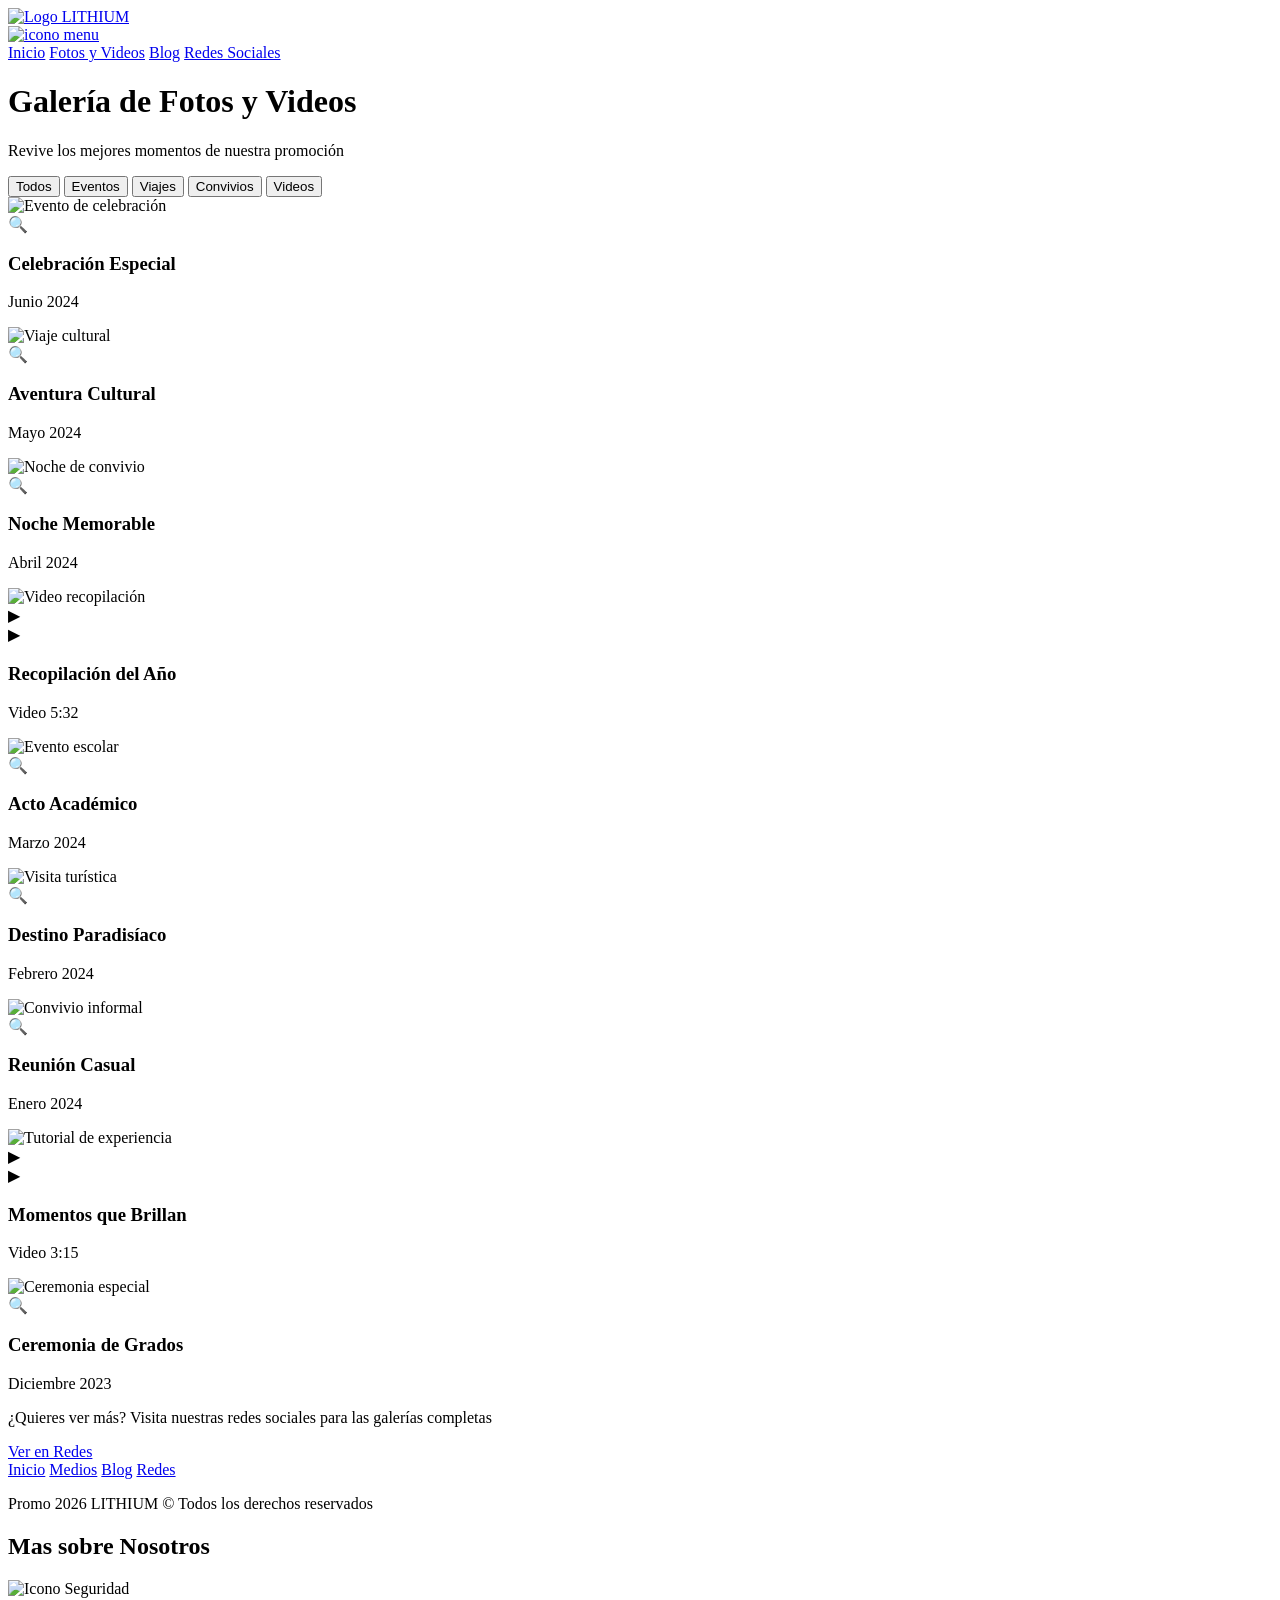
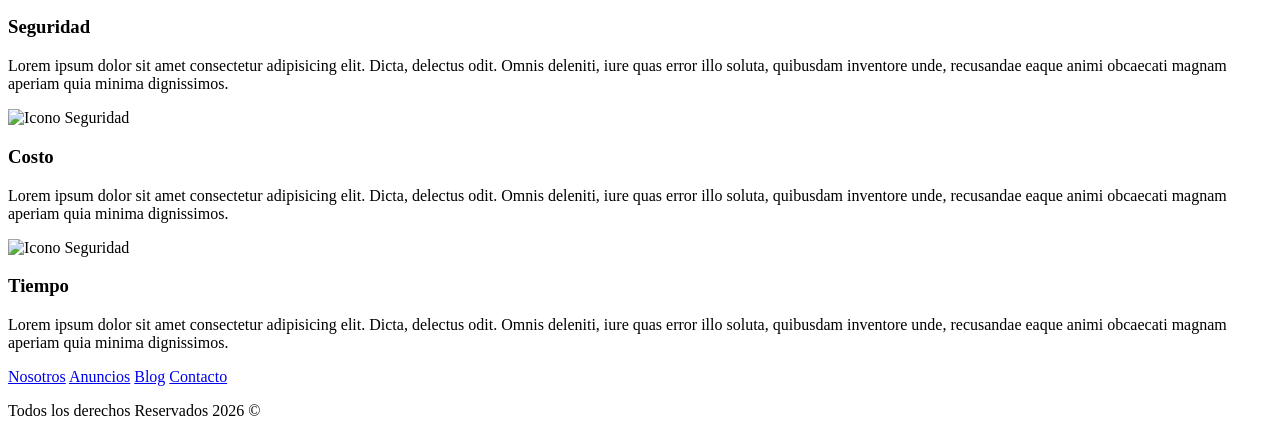
==== medios.html @ 6edb8030 "Add files via upload" ====
<!DOCTYPE html>
<html lang="es">
<head>
    <meta charset="UTF-8">
    <meta name="viewport" content="width=device-width, initial-scale=1.0">
    <title>Fotos y Videos - Galería</title>
    <link href="https://fonts.googleapis.com/css2?family=Playfair+Display:wght@700;900&family=Lato:wght@300;400;700&display=swap" rel="stylesheet">
    <link rel="stylesheet" href="css/style.css">
</head>
<body>
    <header class="site-header">
        <div class="contenedor contenedor-header">
            <div class="barra">
                <a href="index.html">
                    <img src="img/logo_lithium.svg" alt="Logo LITHIUM">
                </a>
                <div class="mobile-menu">
                    <a href="#navegacion">
                        <img src="img/barras.svg" alt="icono menu">
                    </a>
                </div>
                <nav id="navegacion" class="navegacion">
                    <a href="index.html">Inicio</a>
                    <a href="medios.html">Fotos y Videos</a>
                    <a href="blog.html">Blog</a>
                    <a href="redes.html">Redes Sociales</a>
                </nav>
            </div>
        </div>
    </header>

    <main class="contenedor seccion">
        <h1 class="titulo-vintage centrar-texto">Galería de Fotos y Videos</h1>
        <p class="subtitulo-vintage centrar-texto">Revive los mejores momentos de nuestra promoción</p>

        <!-- Filtros -->
        <div class="filtros-galeria">
            <button class="filtro-btn activo" data-filter="todos">Todos</button>
            <button class="filtro-btn" data-filter="eventos">Eventos</button>
            <button class="filtro-btn" data-filter="viajes">Viajes</button>
            <button class="filtro-btn" data-filter="convivios">Convivios</button>
            <button class="filtro-btn" data-filter="videos">Videos</button>
        </div>

        <!-- Galería Masonry -->
        <div class="galeria-masonry">
            <!-- Item 1 -->
            <div class="item-galeria todos eventos">
                <div class="imagen-galeria">
                    <img src="img/dia_de_la_mujer_grupal.jpg" alt="Evento de celebración">
                    <div class="overlay-galeria">
                        <span class="icono-lupa">🔍</span>
                    </div>
                </div>
                <div class="info-galeria">
                    <h3>Celebración Especial</h3>
                    <p class="fecha-galeria">Junio 2024</p>
                </div>
            </div>

            <!-- Item 2 -->
            <div class="item-galeria todos viajes">
                <div class="imagen-galeria">
                    <img src="img/dia_de_la_mujer_grupal.jpg" alt="Viaje cultural">
                    <div class="overlay-galeria">
                        <span class="icono-lupa">🔍</span>
                    </div>
                </div>
                <div class="info-galeria">
                    <h3>Aventura Cultural</h3>
                    <p class="fecha-galeria">Mayo 2024</p>
                </div>
            </div>

            <!-- Item 3 -->
            <div class="item-galeria todos convivios">
                <div class="imagen-galeria">
                    <img src="img/dia_de_la_mujer_grupal.jpg" alt="Noche de convivio">
                    <div class="overlay-galeria">
                        <span class="icono-lupa">🔍</span>
                    </div>
                </div>
                <div class="info-galeria">
                    <h3>Noche Memorable</h3>
                    <p class="fecha-galeria">Abril 2024</p>
                </div>
            </div>

            <!-- Item 4 -->
            <div class="item-galeria todos videos">
                <div class="imagen-galeria video-galeria">
                    <img src="img/dia_de_la_mujer_grupal.jpg" alt="Video recopilación">
                    <div class="play-button">▶</div>
                    <div class="overlay-galeria">
                        <span class="icono-lupa">▶</span>
                    </div>
                </div>
                <div class="info-galeria">
                    <h3>Recopilación del Año</h3>
                    <p class="fecha-galeria">Video 5:32</p>
                </div>
            </div>

            <!-- Item 5 -->
            <div class="item-galeria todos eventos">
                <div class="imagen-galeria">
                    <img src="img/dia_de_la_mujer_grupal.jpg" alt="Evento escolar">
                    <div class="overlay-galeria">
                        <span class="icono-lupa">🔍</span>
                    </div>
                </div>
                <div class="info-galeria">
                    <h3>Acto Académico</h3>
                    <p class="fecha-galeria">Marzo 2024</p>
                </div>
            </div>

            <!-- Item 6 -->
            <div class="item-galeria todos viajes">
                <div class="imagen-galeria">
                    <img src="img/dia_de_la_mujer_grupal.jpg" alt="Visita turística">
                    <div class="overlay-galeria">
                        <span class="icono-lupa">🔍</span>
                    </div>
                </div>
                <div class="info-galeria">
                    <h3>Destino Paradisíaco</h3>
                    <p class="fecha-galeria">Febrero 2024</p>
                </div>
            </div>

            <!-- Item 7 -->
            <div class="item-galeria todos convivios">
                <div class="imagen-galeria">
                    <img src="img/dia_de_la_mujer_grupal.jpg" alt="Convivio informal">
                    <div class="overlay-galeria">
                        <span class="icono-lupa">🔍</span>
                    </div>
                </div>
                <div class="info-galeria">
                    <h3>Reunión Casual</h3>
                    <p class="fecha-galeria">Enero 2024</p>
                </div>
            </div>

            <!-- Item 8 -->
            <div class="item-galeria todos videos">
                <div class="imagen-galeria video-galeria">
                    <img src="img/dia_de_la_mujer_grupal.jpg" alt="Tutorial de experiencia">
                    <div class="play-button">▶</div>
                    <div class="overlay-galeria">
                        <span class="icono-lupa">▶</span>
                    </div>
                </div>
                <div class="info-galeria">
                    <h3>Momentos que Brillan</h3>
                    <p class="fecha-galeria">Video 3:15</p>
                </div>
            </div>

            <!-- Item 9 -->
            <div class="item-galeria todos eventos">
                <div class="imagen-galeria">
                    <img src="img/dia_de_la_mujer_grupal.jpg" alt="Ceremonia especial">
                    <div class="overlay-galeria">
                        <span class="icono-lupa">🔍</span>
                    </div>
                </div>
                <div class="info-galeria">
                    <h3>Ceremonia de Grados</h3>
                    <p class="fecha-galeria">Diciembre 2023</p>
                </div>
            </div>
        </div>

        <div class="seccion-mas-contenido">
            <p>¿Quieres ver más? Visita nuestras redes sociales para las galerías completas</p>
            <a href="redes.html" class="boton boton-amarillo">Ver en Redes</a>
        </div>
    </main>

    <footer class="site-footer seccion">
        <div class="contenedor contenedor-footer">
            <nav class="navegacion">
                <a href="index.html">Inicio</a>
                <a href="medios.html">Medios</a>
                <a href="blog.html">Blog</a>
                <a href="redes.html">Redes</a>
            </nav>
            <p class="copyrigth">
                Promo 2026 LITHIUM © Todos los derechos reservados
            </p>
        </div>
    </footer>

</body>

</html>
        <h2 class="fw-300 centrar-texto">Mas sobre Nosotros</h2>
        <div class="icono-nosotros">

            <div class="icono">
                <img src="img/icono1.svg" alt="Icono Seguridad">
                    <h3>Seguridad</h3>
                <p>Lorem ipsum dolor sit amet consectetur adipisicing elit. Dicta, delectus odit. Omnis deleniti, iure quas error illo soluta, quibusdam inventore unde, recusandae eaque animi obcaecati magnam aperiam quia minima dignissimos.</p>
            </div>
            <div class="icono">
                <img src="img/icono2.svg" alt="Icono Seguridad">
                    <h3>Costo</h3>
                <p>Lorem ipsum dolor sit amet consectetur adipisicing elit. Dicta, delectus odit. Omnis deleniti, iure quas error illo soluta, quibusdam inventore unde, recusandae eaque animi obcaecati magnam aperiam quia minima dignissimos.</p>
            </div>
            <div class="icono">
                <img src="img/icono3.svg" alt="Icono Seguridad">
                    <h3>Tiempo</h3>
                <p>Lorem ipsum dolor sit amet consectetur adipisicing elit. Dicta, delectus odit. Omnis deleniti, iure quas error illo soluta, quibusdam inventore unde, recusandae eaque animi obcaecati magnam aperiam quia minima dignissimos.</p>
            </div>
        </div>
    </section>
    </main>

    <footer class="site-footer seccion">
        <div class="contenedor contenedor-footer">
            <nav class="navegacion">
                <a href="nosotros.html">Nosotros</a>
                <a href="anuncios.html">Anuncios</a>
                <a href="blog.html">Blog</a>
                <a href="contacto.html">Contacto</a>
            </nav>
            <p class="copyrigth">Todos los derechos Reservados 2026 &copy;</p>
        </div>
    </footer>
</body>
</html>
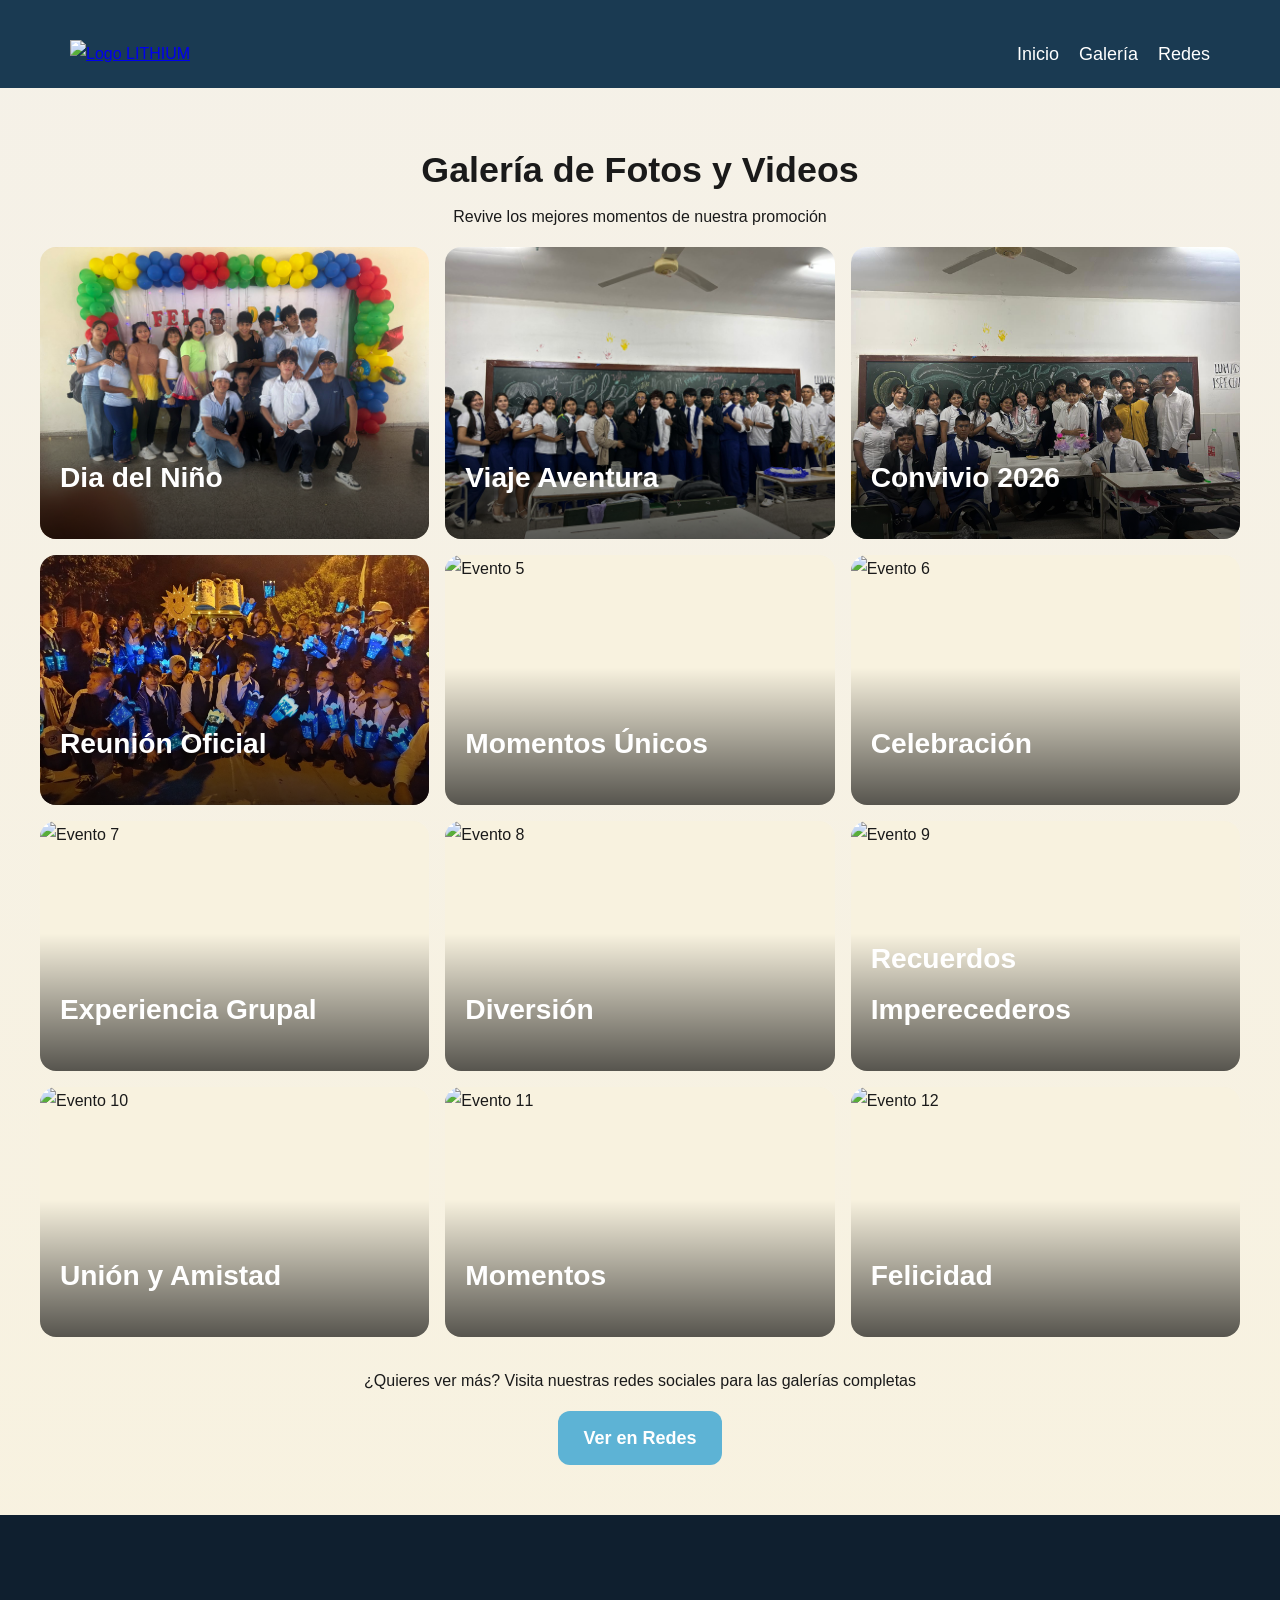
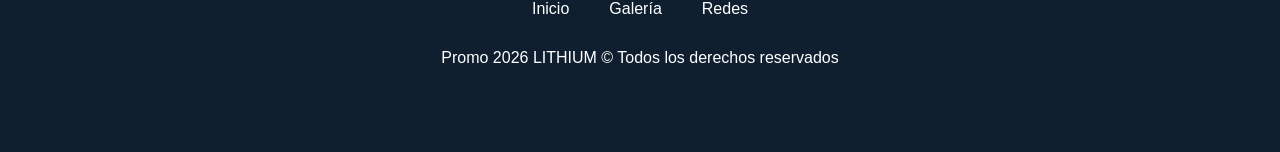
==== commit 35faa167: "clase de jueves" ====
--- a/medios.html
+++ b/medios.html
@@ -21,9 +21,8 @@
                 </div>
                 <nav id="navegacion" class="navegacion">
                     <a href="index.html">Inicio</a>
-                    <a href="medios.html">Fotos y Videos</a>
-                    <a href="blog.html">Blog</a>
-                    <a href="redes.html">Redes Sociales</a>
+                    <a href="medios.html">Galería</a>
+                    <a href="redes.html">Redes</a>
                 </nav>
             </div>
         </div>
@@ -33,145 +32,156 @@
         <h1 class="titulo-vintage centrar-texto">Galería de Fotos y Videos</h1>
         <p class="subtitulo-vintage centrar-texto">Revive los mejores momentos de nuestra promoción</p>
 
-        <!-- Filtros -->
-        <div class="filtros-galeria">
-            <button class="filtro-btn activo" data-filter="todos">Todos</button>
-            <button class="filtro-btn" data-filter="eventos">Eventos</button>
-            <button class="filtro-btn" data-filter="viajes">Viajes</button>
-            <button class="filtro-btn" data-filter="convivios">Convivios</button>
-            <button class="filtro-btn" data-filter="videos">Videos</button>
-        </div>
-
-        <!-- Galería Masonry -->
-        <div class="galeria-masonry">
-            <!-- Item 1 -->
-            <div class="item-galeria todos eventos">
-                <div class="imagen-galeria">
-                    <img src="img/dia_de_la_mujer_grupal.jpg" alt="Evento de celebración">
-                    <div class="overlay-galeria">
-                        <span class="icono-lupa">🔍</span>
-                    </div>
-                </div>
-                <div class="info-galeria">
-                    <h3>Celebración Especial</h3>
-                    <p class="fecha-galeria">Junio 2024</p>
-                </div>
-            </div>
-
-            <!-- Item 2 -->
-            <div class="item-galeria todos viajes">
-                <div class="imagen-galeria">
-                    <img src="img/dia_de_la_mujer_grupal.jpg" alt="Viaje cultural">
-                    <div class="overlay-galeria">
-                        <span class="icono-lupa">🔍</span>
-                    </div>
-                </div>
-                <div class="info-galeria">
-                    <h3>Aventura Cultural</h3>
-                    <p class="fecha-galeria">Mayo 2024</p>
-                </div>
-            </div>
-
-            <!-- Item 3 -->
-            <div class="item-galeria todos convivios">
-                <div class="imagen-galeria">
-                    <img src="img/dia_de_la_mujer_grupal.jpg" alt="Noche de convivio">
-                    <div class="overlay-galeria">
-                        <span class="icono-lupa">🔍</span>
-                    </div>
-                </div>
-                <div class="info-galeria">
-                    <h3>Noche Memorable</h3>
-                    <p class="fecha-galeria">Abril 2024</p>
-                </div>
-            </div>
-
-            <!-- Item 4 -->
-            <div class="item-galeria todos videos">
-                <div class="imagen-galeria video-galeria">
-                    <img src="img/dia_de_la_mujer_grupal.jpg" alt="Video recopilación">
-                    <div class="play-button">▶</div>
-                    <div class="overlay-galeria">
-                        <span class="icono-lupa">▶</span>
-                    </div>
-                </div>
-                <div class="info-galeria">
-                    <h3>Recopilación del Año</h3>
-                    <p class="fecha-galeria">Video 5:32</p>
-                </div>
-            </div>
-
-            <!-- Item 5 -->
-            <div class="item-galeria todos eventos">
-                <div class="imagen-galeria">
-                    <img src="img/dia_de_la_mujer_grupal.jpg" alt="Evento escolar">
-                    <div class="overlay-galeria">
-                        <span class="icono-lupa">🔍</span>
-                    </div>
-                </div>
-                <div class="info-galeria">
-                    <h3>Acto Académico</h3>
-                    <p class="fecha-galeria">Marzo 2024</p>
-                </div>
-            </div>
-
-            <!-- Item 6 -->
-            <div class="item-galeria todos viajes">
-                <div class="imagen-galeria">
-                    <img src="img/dia_de_la_mujer_grupal.jpg" alt="Visita turística">
-                    <div class="overlay-galeria">
-                        <span class="icono-lupa">🔍</span>
-                    </div>
-                </div>
-                <div class="info-galeria">
-                    <h3>Destino Paradisíaco</h3>
-                    <p class="fecha-galeria">Febrero 2024</p>
-                </div>
-            </div>
-
-            <!-- Item 7 -->
-            <div class="item-galeria todos convivios">
-                <div class="imagen-galeria">
-                    <img src="img/dia_de_la_mujer_grupal.jpg" alt="Convivio informal">
-                    <div class="overlay-galeria">
-                        <span class="icono-lupa">🔍</span>
-                    </div>
-                </div>
-                <div class="info-galeria">
-                    <h3>Reunión Casual</h3>
-                    <p class="fecha-galeria">Enero 2024</p>
-                </div>
-            </div>
-
-            <!-- Item 8 -->
-            <div class="item-galeria todos videos">
-                <div class="imagen-galeria video-galeria">
-                    <img src="img/dia_de_la_mujer_grupal.jpg" alt="Tutorial de experiencia">
-                    <div class="play-button">▶</div>
-                    <div class="overlay-galeria">
-                        <span class="icono-lupa">▶</span>
-                    </div>
-                </div>
-                <div class="info-galeria">
-                    <h3>Momentos que Brillan</h3>
-                    <p class="fecha-galeria">Video 3:15</p>
-                </div>
-            </div>
-
-            <!-- Item 9 -->
-            <div class="item-galeria todos eventos">
-                <div class="imagen-galeria">
-                    <img src="img/dia_de_la_mujer_grupal.jpg" alt="Ceremonia especial">
-                    <div class="overlay-galeria">
-                        <span class="icono-lupa">🔍</span>
-                    </div>
-                </div>
-                <div class="info-galeria">
-                    <h3>Ceremonia de Grados</h3>
-                    <p class="fecha-galeria">Diciembre 2023</p>
-                </div>
-            </div>
-        </div>
+        <!-- Galería -->
+        <div class="galeria-grid">
+            <!-- Fila 1 -->
+            <div class="galeria-item item-grande">
+                <img src="img/1.jpg" alt="Evento 1">
+                <div class="galeria-overlay">
+                    <h3>Dia del Niño</h3>
+                </div>
+            </div>
+            <div class="galeria-item">
+                <img src="img/2.jpg" alt="Evento 2">
+                <div class="galeria-overlay">
+                    <h3>Viaje Aventura</h3>
+                </div>
+            </div>
+            <div class="galeria-item">
+                <img src="img/10.jpg" alt="Evento 3">
+                <div class="galeria-overlay">
+                    <h3>Convivio 2026</h3>
+                </div>
+            </div>
+
+            <!-- Fila 2 -->
+            <div class="galeria-item">
+                <img src="img/4.jpg" alt="Evento 4">
+                <div class="galeria-overlay">
+                    <h3>Reunión Oficial</h3>
+                </div>
+            </div>
+            <div class="galeria-item item-grande">
+                <img src="img/dia_de_la_mujer_grupal.jpg" alt="Evento 5">
+                <div class="galeria-overlay">
+                    <h3>Momentos Únicos</h3>
+                </div>
+            </div>
+            <div class="galeria-item">
+                <img src="img/dia_de_la_mujer_grupal.jpg" alt="Evento 6">
+                <div class="galeria-overlay">
+                    <h3>Celebración</h3>
+                </div>
+            </div>
+
+            <!-- Fila 3 -->
+            <div class="galeria-item">
+                <img src="img/dia_de_la_mujer_grupal.jpg" alt="Evento 7">
+                <div class="galeria-overlay">
+                    <h3>Experiencia Grupal</h3>
+                </div>
+            </div>
+            <div class="galeria-item">
+                <img src="img/dia_de_la_mujer_grupal.jpg" alt="Evento 8">
+                <div class="galeria-overlay">
+                    <h3>Diversión</h3>
+                </div>
+            </div>
+            <div class="galeria-item item-grande">
+                <img src="img/dia_de_la_mujer_grupal.jpg" alt="Evento 9">
+                <div class="galeria-overlay">
+                    <h3>Recuerdos Imperecederos</h3>
+                </div>
+            </div>
+
+            <!-- Fila 4 -->
+            <div class="galeria-item item-grande">
+                <img src="img/dia_de_la_mujer_grupal.jpg" alt="Evento 10">
+                <div class="galeria-overlay">
+                    <h3>Unión y Amistad</h3>
+                </div>
+            </div>
+            <div class="galeria-item">
+                <img src="img/dia_de_la_mujer_grupal.jpg" alt="Evento 11">
+                <div class="galeria-overlay">
+                    <h3>Momentos</h3>
+                </div>
+            </div>
+            <div class="galeria-item">
+                <img src="img/dia_de_la_mujer_grupal.jpg" alt="Evento 12">
+                <div class="galeria-overlay">
+                    <h3>Felicidad</h3>
+                </div>
+            </div>
+        </div>
+        <!-- Lightbox Modal -->
+        <div id="lightbox" class="lightbox" aria-hidden="true">
+            <button class="lightbox-close" aria-label="Cerrar">×</button>
+            <button class="lightbox-prev" aria-label="Anterior">‹</button>
+            <div class="lightbox-content">
+                <img src="" alt="" class="lightbox-img">
+                <div class="lightbox-caption"></div>
+            </div>
+            <button class="lightbox-next" aria-label="Siguiente">›</button>
+        </div>
+
+        <script>
+            (function(){
+                const items = document.querySelectorAll('.galeria-item');
+                const lightbox = document.getElementById('lightbox');
+                const lbImg = lightbox.querySelector('.lightbox-img');
+                const lbCaption = lightbox.querySelector('.lightbox-caption');
+                const btnClose = lightbox.querySelector('.lightbox-close');
+                const btnNext = lightbox.querySelector('.lightbox-next');
+                const btnPrev = lightbox.querySelector('.lightbox-prev');
+                let currentIndex = 0;
+
+                function openLightbox(index){
+                    const item = items[index];
+                    const img = item.querySelector('img');
+                    const captionEl = item.querySelector('.galeria-overlay h3');
+                    lbImg.src = img.src;
+                    lbImg.alt = img.alt || '';
+                    lbCaption.textContent = captionEl ? captionEl.textContent : '';
+                    lightbox.classList.add('open');
+                    lightbox.setAttribute('aria-hidden','false');
+                    currentIndex = index;
+                }
+
+                function closeLightbox(){
+                    lightbox.classList.remove('open');
+                    lightbox.setAttribute('aria-hidden','true');
+                }
+
+                function showNext(){
+                    openLightbox((currentIndex + 1) % items.length);
+                }
+
+                function showPrev(){
+                    openLightbox((currentIndex - 1 + items.length) % items.length);
+                }
+
+                items.forEach((it, i) => {
+                    it.addEventListener('click', () => openLightbox(i));
+                });
+
+                btnClose.addEventListener('click', closeLightbox);
+                btnNext.addEventListener('click', showNext);
+                btnPrev.addEventListener('click', showPrev);
+
+                lightbox.addEventListener('click', (e) => {
+                    if (e.target === lightbox) closeLightbox();
+                });
+
+                document.addEventListener('keydown', (e) => {
+                    if (lightbox.classList.contains('open')){
+                        if (e.key === 'Escape') closeLightbox();
+                        if (e.key === 'ArrowRight') showNext();
+                        if (e.key === 'ArrowLeft') showPrev();
+                    }
+                });
+            })();
+        </script>
 
         <div class="seccion-mas-contenido">
             <p>¿Quieres ver más? Visita nuestras redes sociales para las galerías completas</p>
@@ -183,8 +193,7 @@
         <div class="contenedor contenedor-footer">
             <nav class="navegacion">
                 <a href="index.html">Inicio</a>
-                <a href="medios.html">Medios</a>
-                <a href="blog.html">Blog</a>
+                <a href="medios.html">Galería</a>
                 <a href="redes.html">Redes</a>
             </nav>
             <p class="copyrigth">
@@ -192,42 +201,5 @@
             </p>
         </div>
     </footer>
-
-</body>
-
-</html>
-        <h2 class="fw-300 centrar-texto">Mas sobre Nosotros</h2>
-        <div class="icono-nosotros">
-
-            <div class="icono">
-                <img src="img/icono1.svg" alt="Icono Seguridad">
-                    <h3>Seguridad</h3>
-                <p>Lorem ipsum dolor sit amet consectetur adipisicing elit. Dicta, delectus odit. Omnis deleniti, iure quas error illo soluta, quibusdam inventore unde, recusandae eaque animi obcaecati magnam aperiam quia minima dignissimos.</p>
-            </div>
-            <div class="icono">
-                <img src="img/icono2.svg" alt="Icono Seguridad">
-                    <h3>Costo</h3>
-                <p>Lorem ipsum dolor sit amet consectetur adipisicing elit. Dicta, delectus odit. Omnis deleniti, iure quas error illo soluta, quibusdam inventore unde, recusandae eaque animi obcaecati magnam aperiam quia minima dignissimos.</p>
-            </div>
-            <div class="icono">
-                <img src="img/icono3.svg" alt="Icono Seguridad">
-                    <h3>Tiempo</h3>
-                <p>Lorem ipsum dolor sit amet consectetur adipisicing elit. Dicta, delectus odit. Omnis deleniti, iure quas error illo soluta, quibusdam inventore unde, recusandae eaque animi obcaecati magnam aperiam quia minima dignissimos.</p>
-            </div>
-        </div>
-    </section>
-    </main>
-
-    <footer class="site-footer seccion">
-        <div class="contenedor contenedor-footer">
-            <nav class="navegacion">
-                <a href="nosotros.html">Nosotros</a>
-                <a href="anuncios.html">Anuncios</a>
-                <a href="blog.html">Blog</a>
-                <a href="contacto.html">Contacto</a>
-            </nav>
-            <p class="copyrigth">Todos los derechos Reservados 2026 &copy;</p>
-        </div>
-    </footer>
 </body>
 </html>
--- a/css/style.css
+++ b/css/style.css
@@ -0,0 +1,424 @@
+﻿html {
+    box-sizing: border-box;
+    font-size: 62.5%;
+    scroll-behavior: smooth;
+}
+
+*, *::before, *::after {
+    box-sizing: inherit;
+}
+
+body {
+    margin: 0;
+    font-family: 'Lato', sans-serif;
+    font-size: 1.6rem;
+    line-height: 1.8;
+    color: #1a1a1a;
+    background: linear-gradient(180deg, #f5f1e8 0%, #f8f2df 100%);
+}
+
+img {
+    display: block;
+    max-width: 100%;
+}
+
+.contenedor {
+    width: min(95%, 120rem);
+    margin: 0 auto;
+}
+
+h1, h2, h3, h4 {
+    margin: 0;
+}
+
+h1 {
+    font-size: clamp(3.2rem, 2.8vw, 4.4rem);
+}
+
+h2 {
+    font-size: clamp(2.8rem, 2.6vw, 3.4rem);
+}
+
+h2::after {
+    content: '';
+    display: block;
+    width: 12rem;
+    height: 4px;
+    background: linear-gradient(90deg, #5db3d5, transparent);
+    margin: 1rem auto 0;
+}
+
+h3 {
+    font-size: clamp(2.4rem, 2.2vw, 3rem);
+    margin-bottom: 1.5rem;
+}
+
+p {
+    margin: 0 0 1.5rem;
+}
+
+.seccion {
+    padding: 5rem 0;
+}
+
+.fw-300 {
+    font-weight: 300;
+}
+
+.centrar-texto {
+    text-align: center;
+}
+
+.boton {
+    display: inline-flex;
+    align-items: center;
+    justify-content: center;
+    border-radius: 1.2rem;
+    padding: 1rem 2.4rem;
+    font-size: 1.8rem;
+    font-weight: 700;
+    text-decoration: none;
+    color: #ffffff;
+    background: #1a3a52;
+    border: 1px solid transparent;
+    transition: transform 0.2s ease, background 0.2s ease;
+}
+
+.boton:hover {
+    transform: translateY(-1px);
+    background: #0f1f2f;
+}
+
+.boton-amarillo {
+    background: #5db3d5;
+}
+
+.site-header {
+    background: #1a3a52;
+    padding: 1.8rem 0;
+    position: relative;
+    z-index: 10;
+}
+
+.site-header.inicio {
+    position: relative;
+    min-height: 60rem;
+    display: flex;
+    align-items: center;
+    justify-content: center;
+    overflow: hidden;
+}
+
+.carrusel-fondo {
+    position: absolute;
+    inset: 0;
+    z-index: 1;
+}
+
+.slide-carrusel {
+    position: absolute;
+    inset: 0;
+    background-size: cover;
+    background-position: center;
+    opacity: 0;
+    transition: opacity 1s ease-in-out;
+}
+
+.slide-carrusel.active {
+    opacity: 1;
+}
+
+.carrusel-overlay {
+    position: absolute;
+    inset: 0;
+    background: linear-gradient(135deg, rgba(26, 58, 82, 0.75), rgba(15, 31, 47, 0.75));
+    z-index: 2;
+}
+
+.contenedor-header {
+    position: relative;
+    z-index: 3;
+    min-height: 100%;
+    display: flex;
+    flex-direction: column;
+    justify-content: space-between;
+    text-align: center;
+    padding: 0 1.5rem;
+}
+
+.barra {
+    display: flex;
+    align-items: center;
+    justify-content: space-between;
+    gap: 1.5rem;
+    padding-top: 2rem;
+}
+
+.barra img {
+    max-height: 5rem;
+}
+
+.navegacion {
+    display: none;
+}
+
+.navegacion a {
+    color: #ffffff;
+    text-decoration: none;
+    font-size: 1.8rem;
+    margin-right: 2rem;
+}
+
+.navegacion a:last-child {
+    margin-right: 0;
+}
+
+.mobile-menu img {
+    width: 3rem;
+}
+
+.hero-texto {
+    max-width: 70rem;
+    margin: auto;
+    color: #ffffff;
+    padding: 8rem 0 4rem;
+}
+
+.hero-texto h1 {
+    text-transform: uppercase;
+    letter-spacing: 1px;
+    text-shadow: 0 2px 10px rgba(0, 0, 0, 0.35);
+}
+
+.hero-texto p {
+    font-size: 1.9rem;
+    margin-bottom: 2rem;
+}
+
+.contenedor-imagenes {
+    display: grid;
+    gap: 1rem;
+    grid-template-columns: repeat(auto-fit, minmax(16rem, 1fr));
+    margin-top: 3rem;
+}
+
+.contenedor-imagenes div {
+    overflow: hidden;
+    border-radius: 1.6rem;
+    min-height: 22rem;
+}
+
+.contenedor-imagenes img {
+    width: 100%;
+    height: 100%;
+    object-fit: cover;
+    transition: transform 0.3s ease;
+}
+
+.contenedor-imagenes img:hover {
+    transform: scale(1.03);
+}
+
+.galeria-grid {
+    display: grid;
+    gap: 1.6rem;
+    grid-template-columns: repeat(auto-fit, minmax(22rem, 1fr));
+}
+
+.galeria-item {
+    position: relative;
+    overflow: hidden;
+    border-radius: 1.6rem;
+    min-height: 25rem;
+    cursor: pointer;
+    background: #f8f2df;
+}
+
+.galeria-item img {
+    width: 100%;
+    height: 100%;
+    object-fit: cover;
+    transition: transform 0.3s ease;
+}
+
+.galeria-item:hover img {
+    transform: scale(1.05);
+}
+
+.galeria-overlay {
+    position: absolute;
+    inset: 0;
+    display: flex;
+    align-items: flex-end;
+    padding: 2rem;
+    background: linear-gradient(180deg, transparent 45%, rgba(0, 0, 0, 0.65) 100%);
+    color: #ffffff;
+}
+
+.lightbox {
+    position: fixed;
+    inset: 0;
+    background: rgba(0, 0, 0, 0.85);
+    display: none;
+    align-items: center;
+    justify-content: center;
+    padding: 2rem;
+    z-index: 50;
+}
+
+.lightbox.open {
+    display: flex;
+}
+
+.lightbox-content {
+    max-width: 90rem;
+    width: 100%;
+    text-align: center;
+}
+
+.lightbox-img {
+    width: 100%;
+    max-height: 75vh;
+    object-fit: contain;
+    border-radius: 1.2rem;
+}
+
+.lightbox-close,
+.lightbox-prev,
+.lightbox-next {
+    position: absolute;
+    width: 4rem;
+    height: 4rem;
+    border: none;
+    border-radius: 50%;
+    background: rgba(255, 255, 255, 0.95);
+    color: #1a3a52;
+    cursor: pointer;
+    font-size: 2rem;
+    display: grid;
+    place-items: center;
+}
+
+.lightbox-close {
+    top: 2rem;
+    right: 2rem;
+}
+
+.lightbox-prev {
+    left: 2rem;
+}
+
+.lightbox-next {
+    right: 2rem;
+}
+
+.lightbox-close:hover,
+.lightbox-prev:hover,
+.lightbox-next:hover {
+    transform: scale(1.05);
+}
+
+.seccion-mas-contenido {
+    text-align: center;
+    margin-top: 3rem;
+}
+
+.grid-redes {
+    display: grid;
+    gap: 2.4rem;
+    grid-template-columns: repeat(auto-fit, minmax(24rem, 1fr));
+    margin-top: 3rem;
+}
+
+.tarjeta-red {
+    background: #ffffff;
+    border-radius: 1.6rem;
+    padding: 2.4rem;
+    text-align: center;
+    box-shadow: 0 1rem 2.4rem rgba(0, 0, 0, 0.12);
+}
+
+.icono-red {
+    width: 8rem;
+    height: 8rem;
+    margin: 0 auto 1.5rem;
+    border-radius: 50%;
+    display: flex;
+    align-items: center;
+    justify-content: center;
+}
+
+.icono-red.instagram {
+    background: linear-gradient(135deg, #667eea 0%, #764ba2 100%);
+}
+
+.icono-red.facebook {
+    background: #1877f2;
+}
+
+.icono-red.tiktok {
+    background: linear-gradient(135deg, #000000 0%, #252d2d 100%);
+}
+
+.titulo-red {
+    font-family: 'Playfair Display', serif;
+    font-size: 2.2rem;
+    color: #1a3a52;
+    margin: 1rem 0;
+}
+
+.seccion-contacto-redes {
+    text-align: center;
+    max-width: 70rem;
+    margin: 0 auto;
+}
+
+.site-footer {
+    background: #0f1f2f;
+}
+
+.contenedor-footer {
+    padding: 3rem 0;
+    color: #ffffff;
+    display: grid;
+    gap: 2rem;
+    justify-items: center;
+}
+
+.contenedor-footer nav {
+    display: flex;
+    flex-wrap: wrap;
+    gap: 2rem;
+    justify-content: center;
+}
+
+.contenedor-footer a {
+    color: #ffffff;
+    text-decoration: none;
+    font-size: 1.6rem;
+}
+
+.copyrigth {
+    margin: 0;
+}
+
+@media (min-width: 768px) {
+    .navegacion {
+        display: flex;
+        position: static;
+        background: transparent;
+        padding: 0;
+    }
+
+    .mobile-menu {
+        display: none;
+    }
+
+    .contenedor-header {
+        padding: 0 3rem;
+    }
+
+    .galeria-grid {
+        grid-template-columns: repeat(3, minmax(22rem, 1fr));
+    }
+}
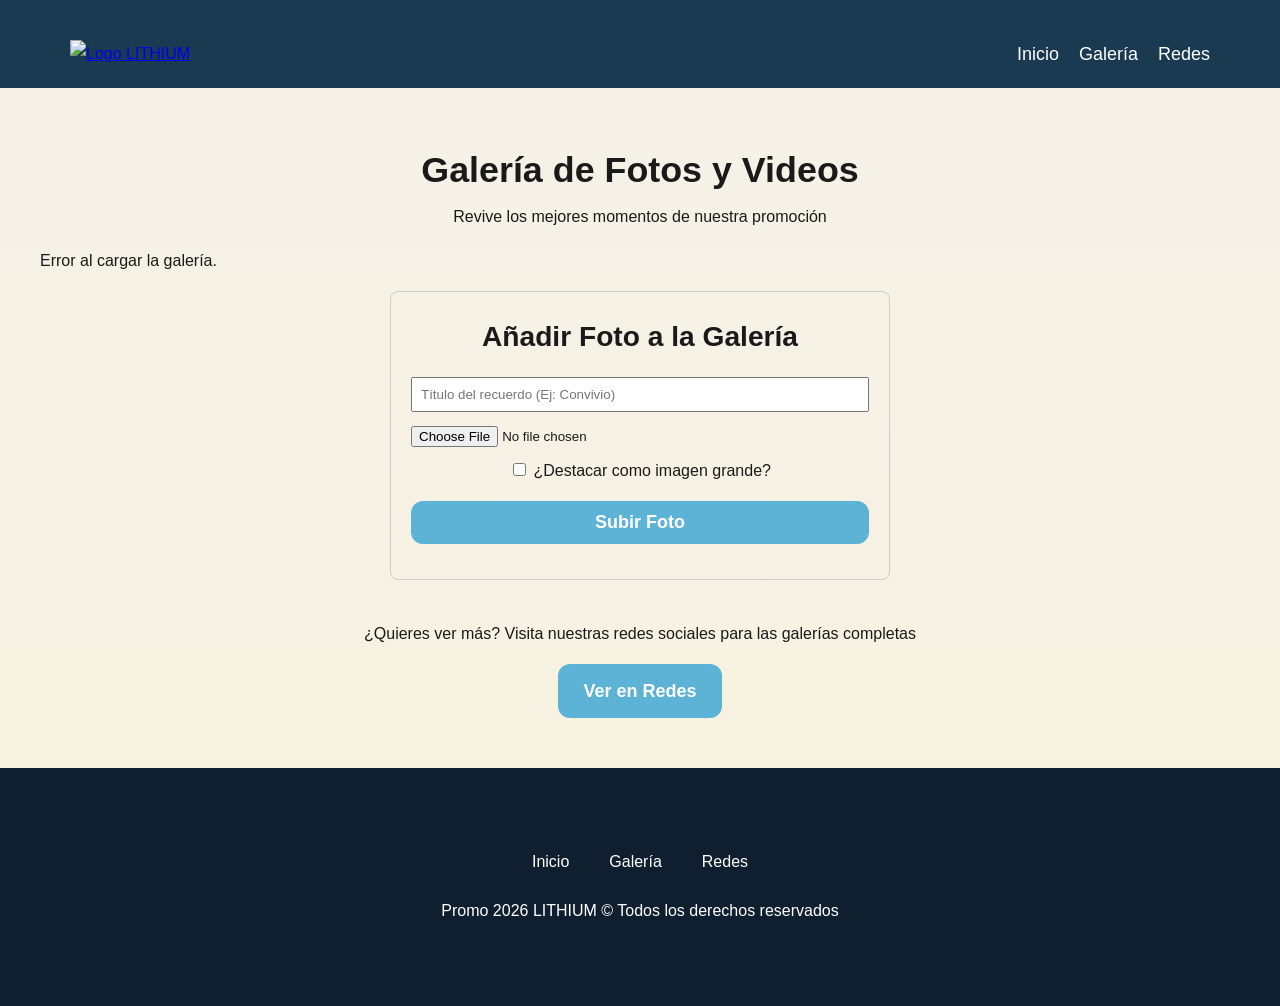
==== commit 488a42ff: "database" ====
--- a/medios.html
+++ b/medios.html
@@ -32,89 +32,10 @@
         <h1 class="titulo-vintage centrar-texto">Galería de Fotos y Videos</h1>
         <p class="subtitulo-vintage centrar-texto">Revive los mejores momentos de nuestra promoción</p>
 
-        <!-- Galería -->
-        <div class="galeria-grid">
-            <!-- Fila 1 -->
-            <div class="galeria-item item-grande">
-                <img src="img/1.jpg" alt="Evento 1">
-                <div class="galeria-overlay">
-                    <h3>Dia del Niño</h3>
-                </div>
-            </div>
-            <div class="galeria-item">
-                <img src="img/2.jpg" alt="Evento 2">
-                <div class="galeria-overlay">
-                    <h3>Viaje Aventura</h3>
-                </div>
-            </div>
-            <div class="galeria-item">
-                <img src="img/10.jpg" alt="Evento 3">
-                <div class="galeria-overlay">
-                    <h3>Convivio 2026</h3>
-                </div>
-            </div>
 
-            <!-- Fila 2 -->
-            <div class="galeria-item">
-                <img src="img/4.jpg" alt="Evento 4">
-                <div class="galeria-overlay">
-                    <h3>Reunión Oficial</h3>
-                </div>
-            </div>
-            <div class="galeria-item item-grande">
-                <img src="img/dia_de_la_mujer_grupal.jpg" alt="Evento 5">
-                <div class="galeria-overlay">
-                    <h3>Momentos Únicos</h3>
-                </div>
-            </div>
-            <div class="galeria-item">
-                <img src="img/dia_de_la_mujer_grupal.jpg" alt="Evento 6">
-                <div class="galeria-overlay">
-                    <h3>Celebración</h3>
-                </div>
-            </div>
 
-            <!-- Fila 3 -->
-            <div class="galeria-item">
-                <img src="img/dia_de_la_mujer_grupal.jpg" alt="Evento 7">
-                <div class="galeria-overlay">
-                    <h3>Experiencia Grupal</h3>
-                </div>
-            </div>
-            <div class="galeria-item">
-                <img src="img/dia_de_la_mujer_grupal.jpg" alt="Evento 8">
-                <div class="galeria-overlay">
-                    <h3>Diversión</h3>
-                </div>
-            </div>
-            <div class="galeria-item item-grande">
-                <img src="img/dia_de_la_mujer_grupal.jpg" alt="Evento 9">
-                <div class="galeria-overlay">
-                    <h3>Recuerdos Imperecederos</h3>
-                </div>
-            </div>
+        <div id="galeria-grid" class="galeria-grid"></div>
 
-            <!-- Fila 4 -->
-            <div class="galeria-item item-grande">
-                <img src="img/dia_de_la_mujer_grupal.jpg" alt="Evento 10">
-                <div class="galeria-overlay">
-                    <h3>Unión y Amistad</h3>
-                </div>
-            </div>
-            <div class="galeria-item">
-                <img src="img/dia_de_la_mujer_grupal.jpg" alt="Evento 11">
-                <div class="galeria-overlay">
-                    <h3>Momentos</h3>
-                </div>
-            </div>
-            <div class="galeria-item">
-                <img src="img/dia_de_la_mujer_grupal.jpg" alt="Evento 12">
-                <div class="galeria-overlay">
-                    <h3>Felicidad</h3>
-                </div>
-            </div>
-        </div>
-        <!-- Lightbox Modal -->
         <div id="lightbox" class="lightbox" aria-hidden="true">
             <button class="lightbox-close" aria-label="Cerrar">×</button>
             <button class="lightbox-prev" aria-label="Anterior">‹</button>
@@ -124,65 +45,19 @@
             </div>
             <button class="lightbox-next" aria-label="Siguiente">›</button>
         </div>
-
-        <script>
-            (function(){
-                const items = document.querySelectorAll('.galeria-item');
-                const lightbox = document.getElementById('lightbox');
-                const lbImg = lightbox.querySelector('.lightbox-img');
-                const lbCaption = lightbox.querySelector('.lightbox-caption');
-                const btnClose = lightbox.querySelector('.lightbox-close');
-                const btnNext = lightbox.querySelector('.lightbox-next');
-                const btnPrev = lightbox.querySelector('.lightbox-prev');
-                let currentIndex = 0;
-
-                function openLightbox(index){
-                    const item = items[index];
-                    const img = item.querySelector('img');
-                    const captionEl = item.querySelector('.galeria-overlay h3');
-                    lbImg.src = img.src;
-                    lbImg.alt = img.alt || '';
-                    lbCaption.textContent = captionEl ? captionEl.textContent : '';
-                    lightbox.classList.add('open');
-                    lightbox.setAttribute('aria-hidden','false');
-                    currentIndex = index;
-                }
-
-                function closeLightbox(){
-                    lightbox.classList.remove('open');
-                    lightbox.setAttribute('aria-hidden','true');
-                }
-
-                function showNext(){
-                    openLightbox((currentIndex + 1) % items.length);
-                }
-
-                function showPrev(){
-                    openLightbox((currentIndex - 1 + items.length) % items.length);
-                }
-
-                items.forEach((it, i) => {
-                    it.addEventListener('click', () => openLightbox(i));
-                });
-
-                btnClose.addEventListener('click', closeLightbox);
-                btnNext.addEventListener('click', showNext);
-                btnPrev.addEventListener('click', showPrev);
-
-                lightbox.addEventListener('click', (e) => {
-                    if (e.target === lightbox) closeLightbox();
-                });
-
-                document.addEventListener('keydown', (e) => {
-                    if (lightbox.classList.contains('open')){
-                        if (e.key === 'Escape') closeLightbox();
-                        if (e.key === 'ArrowRight') showNext();
-                        if (e.key === 'ArrowLeft') showPrev();
-                    }
-                });
-            })();
-        </script>
-
+        
+        <div class="formulario-subida" style="max-width: 500px; margin: 0 auto 40px auto; padding: 20px; border: 1px solid #ccc; border-radius: 8px; text-align: center;">
+            <h3 style="margin-top: 0;">Añadir Foto a la Galería</h3>
+            <form id="form-subir-foto">
+                <input type="text" id="input-titulo" placeholder="Título del recuerdo (Ej: Convivio)" required style="width: 100%; padding: 8px; margin-bottom: 10px; box-sizing: border-box;">
+                <input type="file" id="input-archivo" accept="image/*" required style="width: 100%; margin-bottom: 10px;">
+                <label style="display: block; margin-bottom: 15px;">
+                    <input type="checkbox" id="input-grande"> ¿Destacar como imagen grande?
+                </label>
+                <button type="submit" id="btn-subir" class="boton boton-amarillo" style="width: 100%; cursor: pointer;">Subir Foto</button>
+            </form>
+            <p id="mensaje-estado" style="margin-top: 10px; font-weight: bold;"></p>
+        </div>
         <div class="seccion-mas-contenido">
             <p>¿Quieres ver más? Visita nuestras redes sociales para las galerías completas</p>
             <a href="redes.html" class="boton boton-amarillo">Ver en Redes</a>
@@ -201,5 +76,7 @@
             </p>
         </div>
     </footer>
+
+    <script src="js/script.js"></script>
 </body>
-</html>
+</html>
